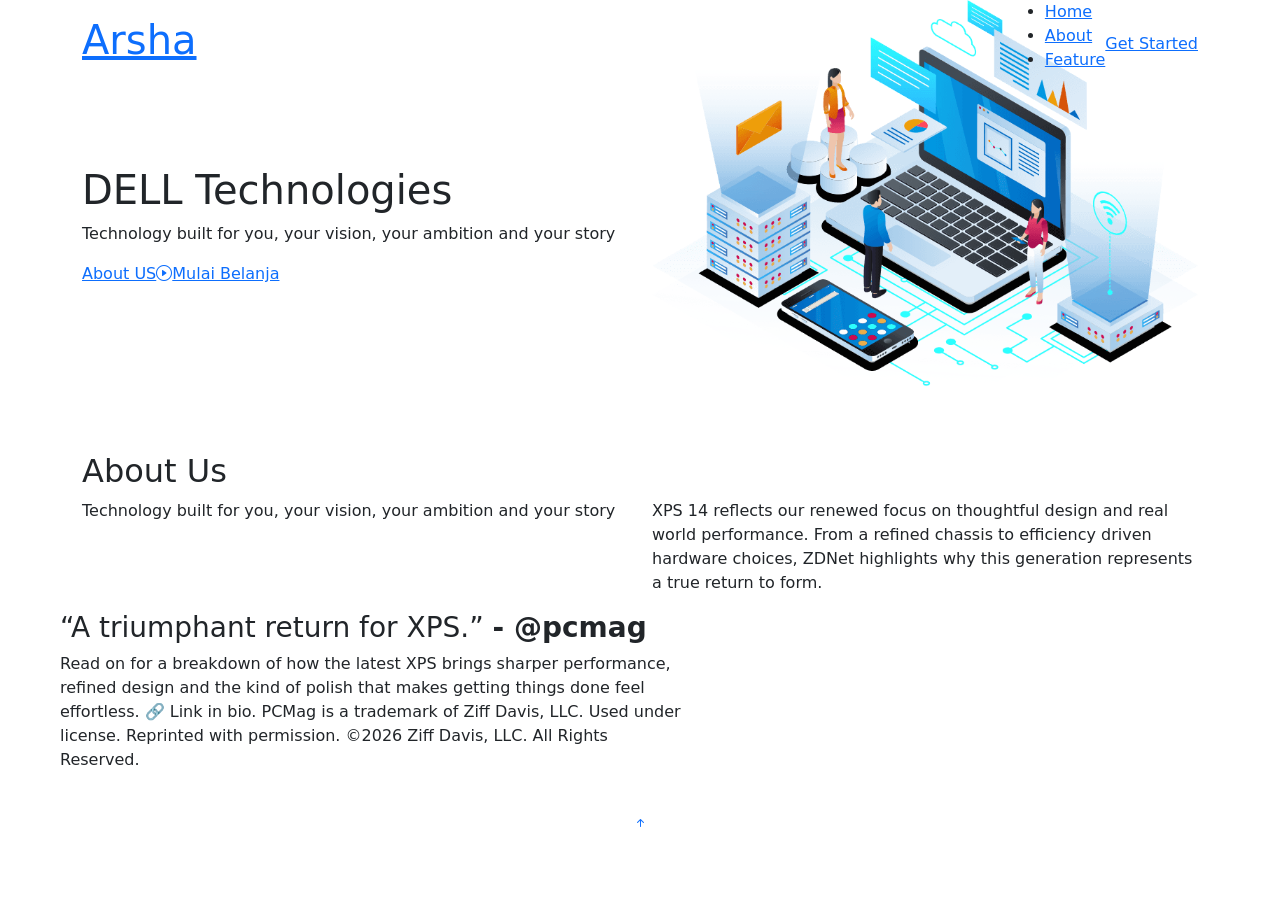
==== pertemuan5.html @ 192b12d1 "pertemuan 5" ====
<!DOCTYPE html>
<html lang="en">

<head>
    <meta charset="utf-8">
    <meta content="width=device-width, initial-scale=1.0" name="viewport">
    <title>Index - Arsha Bootstrap Template</title>
    <meta name="description" content="">
    <meta name="keywords" content="">

    <!-- Favicons -->
    <link href="assets/img/favicon.png" rel="icon">
    <link href="assets/img/apple-touch-icon.png" rel="apple-touch-icon">

    <!-- Fonts -->
    <link href="https://fonts.googleapis.com" rel="preconnect">
    <link href="https://fonts.gstatic.com" rel="preconnect" crossorigin>
    <link
        href="https://fonts.googleapis.com/css2?family=Open+Sans:ital,wght@0,300;0,400;0,500;0,600;0,700;0,800;1,300;1,400;1,500;1,600;1,700;1,800&family=Poppins:ital,wght@0,100;0,200;0,300;0,400;0,500;0,600;0,700;0,800;0,900;1,100;1,200;1,300;1,400;1,500;1,600;1,700;1,800;1,900&family=Jost:ital,wght@0,100;0,200;0,300;0,400;0,500;0,600;0,700;0,800;0,900;1,100;1,200;1,300;1,400;1,500;1,600;1,700;1,800;1,900&display=swap"
        rel="stylesheet">

    <!-- Vendor CSS Files -->
    <link href="assets/vendor/bootstrap/css/bootstrap.min.css" rel="stylesheet">
    <link href="assets/vendor/bootstrap-icons/bootstrap-icons.css" rel="stylesheet">
    <link href="assets/vendor/aos/aos.css" rel="stylesheet">
    <link href="assets/vendor/glightbox/css/glightbox.min.css" rel="stylesheet">
    <link href="assets/vendor/swiper/swiper-bundle.min.css" rel="stylesheet">

    <!-- Main CSS File -->
    <link href="assets/css/main.css" rel="stylesheet">

    <!-- =======================================================
  * Template Name: Arsha
  * Template URL: https://bootstrapmade.com/arsha-free-bootstrap-html-template-corporate/
  * Updated: Feb 22 2025 with Bootstrap v5.3.3
  * Author: BootstrapMade.com
  * License: https://bootstrapmade.com/license/
  ======================================================== -->
</head>

<body class="index-page">
    <header id="header" class="header d-flex align-items-center fixed-top">
        <div class="container-fluid container-xl position-relative d-flex align-items-center">

            <a href="index.html" class="logo d-flex align-items-center me-auto">
                <!-- Uncomment the line below if you also wish to use an image logo -->
                <!-- <img src="assets/img/logo.webp" alt=""> -->
                <h1 class="sitename">Arsha</h1>
            </a>

            <nav id="navmenu" class="navmenu">
                <ul>
                    <li><a href="#hero" class="active">Home</a></li>
                    <li><a href="#about">About</a></li>
                    <li><a href="#unggulan">Feature</a></li>
                </ul>
                <i class="mobile-nav-toggle d-xl-none bi bi-list"></i>
            </nav>

            <a class="btn-getstarted" href="#about">Get Started</a>

        </div>
    </header>

    <main class="main">
        <!-- Hero Section -->
        <section id="hero" class="hero section dark-background">

            <div class="container">
                <div class="row gy-4">
                    <div class="col-lg-6 order-2 order-lg-1 d-flex flex-column justify-content-center"
                        data-aos="zoom-out">
                        <h1>DELL Technologies</h1>
                        <p>Technology built for you, your vision, your ambition and your story</p>
                        <div class="d-flex">
                            <a href="#about" class="btn-get-started">About US</a>
                            <a href="visitstore.bio/dell?tab=ig"
                                class="glightbox btn-watch-video d-flex align-items-center"><i
                                    class="bi bi-play-circle"></i><span>Mulai Belanja</span></a>
                        </div>
                    </div>
                    <div class="col-lg-6 order-1 order-lg-2 hero-img" data-aos="zoom-out" data-aos-delay="200">
                        <img src="assets/img/hero-img.png" class="img-fluid animated" alt="">
                    </div>
                </div>
            </div>

        </section><!-- /Hero Section -->
        <!-- About Section -->
        <section id="about" class="about section">
            <!-- Section Title -->
            <div class="container section-title" data-aos="fade-up">
                <h2>About Us</h2>
            </div><!-- End Section Title -->
            <div class="container">
                <div class="row gy-4">
                    <div class="col-lg-6 content" data-aos="fade-up" data-aos-delay="100">
                        <p>
                            Technology built for you, your vision, your ambition and your story
                        </p>

                    </div>
                    <div class="col-lg-6" data-aos="fade-up" data-aos-delay="200">
                        <p>XPS 14 reflects our renewed focus on thoughtful design and real world performance. From a
                            refined chassis to efficiency driven hardware choices, ZDNet highlights why this generation
                            represents a true return to form. </p>
                    </div>

                </div>

            </div>
            <!-- Why Us Section -->
            <section id="why-us" class="section why-us light-background" data-builder="section">

                <div class="container-fluid">

                    <div class="row gy-4">

                        <div class="col-lg-7 d-flex flex-column justify-content-center order-2 order-lg-1">

                            <div class="content px-xl-5" data-aos="fade-up" data-aos-delay="100">
                                <h3><span>“A triumphant return for XPS.” </span><strong>- @pcmag</strong></h3>
                                <p>
                                    Read on for a breakdown of how the latest XPS brings sharper performance, refined
                                    design and the kind of polish that makes getting things done feel effortless. 🔗
                                    Link in bio.

                                    PCMag is a trademark of Ziff Davis, LLC. Used under license. Reprinted with
                                    permission. ©️2026 Ziff Davis, LLC. All Rights Reserved.
                                </p>
                            </div>


                        <div class="col-lg-5 order-1 order-lg-2 why-us-img">
                            <img src="assets/img/image.png" class="img-fluid" alt="" data-aos="zoom-in"
                                data-aos-delay="100">
                        </div>
                    </div>

                </div>

            </section><!-- /Why Us Section -->
    </main>

    <!-- Scroll Top -->
    <a href="#" id="scroll-top" class="scroll-top d-flex align-items-center justify-content-center"><i
            class="bi bi-arrow-up-short"></i></a>

    <!-- Preloader -->
    <div id="preloader"></div>

    <!-- Vendor JS Files -->
    <script src="assets/vendor/bootstrap/js/bootstrap.bundle.min.js"></script>
    <script src="assets/vendor/php-email-form/validate.js"></script>
    <script src="assets/vendor/aos/aos.js"></script>
    <script src="assets/vendor/glightbox/js/glightbox.min.js"></script>
    <script src="assets/vendor/swiper/swiper-bundle.min.js"></script>
    <script src="assets/vendor/waypoints/noframework.waypoints.js"></script>
    <script src="assets/vendor/imagesloaded/imagesloaded.pkgd.min.js"></script>
    <script src="assets/vendor/isotope-layout/isotope.pkgd.min.js"></script>

    <!-- Main JS File -->
    <script src="assets/js/main.js"></script>
</body>

</html>
---- assets/css/main.css ----
/**
* Template Name: Arsha
* Template URL: https://bootstrapmade.com/arsha-free-bootstrap-html-template-corporate/
* Updated: Feb 22 2025 with Bootstrap v5.3.3
* Author: BootstrapMade.com
* License: https://bootstrapmade.com/license/
*/

/*--------------------------------------------------------------
# Font & Color Variables
# Help: https://bootstrapmade.com/color-system/
--------------------------------------------------------------*/
/* Fonts */
:root {
  --default-font: "Open Sans",  system-ui, -apple-system, "Segoe UI", Roboto, "Helvetica Neue", Arial, "Noto Sans", "Liberation Sans", sans-serif, "Apple Color Emoji", "Segoe UI Emoji", "Segoe UI Symbol", "Noto Color Emoji";
  --heading-font: "Jost",  sans-serif;
  --nav-font: "Poppins",  sans-serif;
}

/* Global Colors - The following color variables are used throughout the website. Updating them here will change the color scheme of the entire website */
:root { 
  --background-color: #ffffff; /* Background color for the entire website, including individual sections */
  --default-color: #444444; /* Default color used for the majority of the text content across the entire website */
  --heading-color: #37517e; /* Color for headings, subheadings and title throughout the website */
  --accent-color: #47b2e4; /* Accent color that represents your brand on the website. It's used for buttons, links, and other elements that need to stand out */
  --surface-color: #ffffff; /* The surface color is used as a background of boxed elements within sections, such as cards, icon boxes, or other elements that require a visual separation from the global background. */
  --contrast-color: #ffffff; /* Contrast color for text, ensuring readability against backgrounds of accent, heading, or default colors. */
}

/* Nav Menu Colors - The following color variables are used specifically for the navigation menu. They are separate from the global colors to allow for more customization options */
:root {
  --nav-color: #ffffff;  /* The default color of the main navmenu links */
  --nav-hover-color: #47b2e4; /* Applied to main navmenu links when they are hovered over or active */
  --nav-mobile-background-color: #ffffff; /* Used as the background color for mobile navigation menu */
  --nav-dropdown-background-color: #ffffff; /* Used as the background color for dropdown items that appear when hovering over primary navigation items */
  --nav-dropdown-color: #444444; /* Used for navigation links of the dropdown items in the navigation menu. */
  --nav-dropdown-hover-color: #47b2e4; /* Similar to --nav-hover-color, this color is applied to dropdown navigation links when they are hovered over. */
}

/* Color Presets - These classes override global colors when applied to any section or element, providing reuse of the sam color scheme. */

.light-background {
  --background-color: #f5f6f8;
  --surface-color: #ffffff;
}

.dark-background {
  --background-color: #37517e;
  --default-color: #ffffff;
  --heading-color: #ffffff;
  --surface-color: #4668a2;
  --contrast-color: #ffffff;
}

/* Smooth scroll */
:root {
  scroll-behavior: smooth;
}

/*--------------------------------------------------------------
# General Styling & Shared Classes
--------------------------------------------------------------*/
body {
  color: var(--default-color);
  background-color: var(--background-color);
  font-family: var(--default-font);
}

a {
  color: var(--accent-color);
  text-decoration: none;
  transition: 0.3s;
}

a:hover {
  color: color-mix(in srgb, var(--accent-color), transparent 25%);
  text-decoration: none;
}

h1,
h2,
h3,
h4,
h5,
h6 {
  color: var(--heading-color);
  font-family: var(--heading-font);
}

/* PHP Email Form Messages
------------------------------*/
.php-email-form .error-message {
  display: none;
  background: #df1529;
  color: #ffffff;
  text-align: left;
  padding: 15px;
  margin-bottom: 24px;
  font-weight: 600;
}

.php-email-form .sent-message {
  display: none;
  color: #ffffff;
  background: #059652;
  text-align: center;
  padding: 15px;
  margin-bottom: 24px;
  font-weight: 600;
}

.php-email-form .loading {
  display: none;
  background: var(--surface-color);
  text-align: center;
  padding: 15px;
  margin-bottom: 24px;
}

.php-email-form .loading:before {
  content: "";
  display: inline-block;
  border-radius: 50%;
  width: 24px;
  height: 24px;
  margin: 0 10px -6px 0;
  border: 3px solid var(--accent-color);
  border-top-color: var(--surface-color);
  animation: php-email-form-loading 1s linear infinite;
}

@keyframes php-email-form-loading {
  0% {
    transform: rotate(0deg);
  }

  100% {
    transform: rotate(360deg);
  }
}

/*--------------------------------------------------------------
# Global Header
--------------------------------------------------------------*/
.header {
  --background-color: #3d4d6a;
  --heading-color: #ffffff;
  color: var(--default-color);
  background-color: var(--background-color);
  padding: 15px 0;
  transition: all 0.5s;
  z-index: 997;
}

.header .logo {
  line-height: 1;
}

.header .logo img {
  max-height: 36px;
  margin-right: 8px;
}

.header .logo h1 {
  font-size: 30px;
  margin: 0;
  font-weight: 500;
  color: var(--heading-color);
  letter-spacing: 2px;
  text-transform: uppercase;
}

.header .btn-getstarted,
.header .btn-getstarted:focus {
  color: var(--contrast-color);
  background: var(--accent-color);
  font-size: 14px;
  padding: 8px 25px;
  margin: 0 0 0 30px;
  border-radius: 50px;
  transition: 0.3s;
}

.header .btn-getstarted:hover,
.header .btn-getstarted:focus:hover {
  color: var(--contrast-color);
  background: color-mix(in srgb, var(--accent-color), transparent 15%);
}

@media (max-width: 1200px) {
  .header .logo {
    order: 1;
  }

  .header .btn-getstarted {
    order: 2;
    margin: 0 15px 0 0;
    padding: 6px 15px;
  }

  .header .navmenu {
    order: 3;
  }
}

/* Index Page Header
------------------------------*/
.index-page .header {
  --background-color: rgba(255, 255, 255, 0);
  --heading-color: #ffffff;
  --nav-color: #ffffff;
}

/* Index Page Header on Scroll
------------------------------*/
.index-page.scrolled .header {
  --background-color: rgba(40, 58, 90, 0.9);
}

/*--------------------------------------------------------------
# Navigation Menu
--------------------------------------------------------------*/
/* Desktop Navigation */
@media (min-width: 1200px) {
  .navmenu {
    padding: 0;
  }

  .navmenu ul {
    margin: 0;
    padding: 0;
    display: flex;
    list-style: none;
    align-items: center;
  }

  .navmenu li {
    position: relative;
  }

  .navmenu a,
  .navmenu a:focus {
    color: var(--nav-color);
    padding: 18px 15px;
    font-size: 15px;
    font-family: var(--nav-font);
    font-weight: 400;
    display: flex;
    align-items: center;
    justify-content: space-between;
    white-space: nowrap;
    transition: 0.3s;
  }

  .navmenu a i,
  .navmenu a:focus i {
    font-size: 12px;
    line-height: 0;
    margin-left: 5px;
    transition: 0.3s;
  }

  .navmenu li:last-child a {
    padding-right: 0;
  }

  .navmenu li:hover>a,
  .navmenu .active,
  .navmenu .active:focus {
    color: var(--nav-hover-color);
  }

  .navmenu .dropdown ul {
    margin: 0;
    padding: 10px 0;
    background: var(--nav-dropdown-background-color);
    display: block;
    position: absolute;
    visibility: hidden;
    left: 14px;
    top: 130%;
    opacity: 0;
    transition: 0.3s;
    border-radius: 4px;
    z-index: 99;
    box-shadow: 0px 0px 30px rgba(0, 0, 0, 0.1);
  }

  .navmenu .dropdown ul li {
    min-width: 200px;
  }

  .navmenu .dropdown ul a {
    padding: 10px 20px;
    font-size: 15px;
    text-transform: none;
    color: var(--nav-dropdown-color);
  }

  .navmenu .dropdown ul a i {
    font-size: 12px;
  }

  .navmenu .dropdown ul a:hover,
  .navmenu .dropdown ul .active:hover,
  .navmenu .dropdown ul li:hover>a {
    color: var(--nav-dropdown-hover-color);
  }

  .navmenu .dropdown:hover>ul {
    opacity: 1;
    top: 100%;
    visibility: visible;
  }

  .navmenu .dropdown .dropdown ul {
    top: 0;
    left: -90%;
    visibility: hidden;
  }

  .navmenu .dropdown .dropdown:hover>ul {
    opacity: 1;
    top: 0;
    left: -100%;
    visibility: visible;
  }

  .navmenu .megamenu {
    position: static;
  }

  .navmenu .megamenu ul {
    margin: 0;
    padding: 10px;
    background: var(--nav-dropdown-background-color);
    box-shadow: 0px 0px 20px rgba(0, 0, 0, 0.1);
    position: absolute;
    top: 130%;
    left: 0;
    right: 0;
    visibility: hidden;
    opacity: 0;
    display: flex;
    transition: 0.3s;
    border-radius: 4px;
    z-index: 99;
  }

  .navmenu .megamenu ul li {
    flex: 1;
  }

  .navmenu .megamenu ul li a,
  .navmenu .megamenu ul li:hover>a {
    padding: 10px 20px;
    font-size: 15px;
    color: var(--nav-dropdown-color);
  }

  .navmenu .megamenu ul li a:hover,
  .navmenu .megamenu ul li .active,
  .navmenu .megamenu ul li .active:hover {
    color: var(--nav-dropdown-hover-color);
  }

  .navmenu .megamenu:hover>ul {
    opacity: 1;
    top: 100%;
    visibility: visible;
  }

  .navmenu .dd-box-shadow {
    box-shadow: 0px 0px 30px rgba(0, 0, 0, 0.1);
  }
}

/* Mobile Navigation */
@media (max-width: 1199px) {
  .mobile-nav-toggle {
    color: var(--nav-color);
    font-size: 28px;
    line-height: 0;
    margin-right: 10px;
    cursor: pointer;
    transition: color 0.3s;
  }

  .navmenu {
    padding: 0;
    z-index: 9997;
  }

  .navmenu ul {
    display: none;
    list-style: none;
    position: absolute;
    inset: 60px 20px 20px 20px;
    padding: 10px 0;
    margin: 0;
    border-radius: 6px;
    background-color: var(--nav-mobile-background-color);
    overflow-y: auto;
    transition: 0.3s;
    z-index: 9998;
    box-shadow: 0px 0px 30px rgba(0, 0, 0, 0.1);
  }

  .navmenu a,
  .navmenu a:focus {
    color: var(--nav-dropdown-color);
    padding: 10px 20px;
    font-family: var(--nav-font);
    font-size: 17px;
    font-weight: 500;
    display: flex;
    align-items: center;
    justify-content: space-between;
    white-space: nowrap;
    transition: 0.3s;
  }

  .navmenu a i,
  .navmenu a:focus i {
    font-size: 12px;
    line-height: 0;
    margin-left: 5px;
    width: 30px;
    height: 30px;
    display: flex;
    align-items: center;
    justify-content: center;
    border-radius: 50%;
    transition: 0.3s;
    background-color: color-mix(in srgb, var(--accent-color), transparent 90%);
  }

  .navmenu a i:hover,
  .navmenu a:focus i:hover {
    background-color: var(--accent-color);
    color: var(--contrast-color);
  }

  .navmenu a:hover,
  .navmenu .active,
  .navmenu .active:focus {
    color: var(--nav-dropdown-hover-color);
  }

  .navmenu .active i,
  .navmenu .active:focus i {
    background-color: var(--accent-color);
    color: var(--contrast-color);
    transform: rotate(180deg);
  }

  .navmenu .dropdown ul {
    position: static;
    display: none;
    z-index: 99;
    padding: 10px 0;
    margin: 10px 20px;
    background-color: var(--nav-dropdown-background-color);
    border: 1px solid color-mix(in srgb, var(--default-color), transparent 90%);
    box-shadow: none;
    transition: all 0.5s ease-in-out;
  }

  .navmenu .dropdown ul ul {
    background-color: rgba(33, 37, 41, 0.1);
  }

  .navmenu .dropdown>.dropdown-active {
    display: block;
    background-color: rgba(33, 37, 41, 0.03);
  }

  .mobile-nav-active {
    overflow: hidden;
  }

  .mobile-nav-active .mobile-nav-toggle {
    color: #fff;
    position: absolute;
    font-size: 32px;
    top: 15px;
    right: 15px;
    margin-right: 0;
    z-index: 9999;
  }

  .mobile-nav-active .navmenu {
    position: fixed;
    overflow: hidden;
    inset: 0;
    background: rgba(33, 37, 41, 0.8);
    transition: 0.3s;
  }

  .mobile-nav-active .navmenu>ul {
    display: block;
  }
}

/*--------------------------------------------------------------
# Global Footer
--------------------------------------------------------------*/
.footer {
  color: var(--default-color);
  background-color: var(--background-color);
  font-size: 14px;
  padding-bottom: 50px;
  position: relative;
}

.footer .footer-newsletter {
  background-color: color-mix(in srgb, var(--heading-color), transparent 95%);
  padding: 50px 0;
}

.footer .footer-newsletter h4 {
  font-size: 24px;
}

.footer .footer-newsletter .newsletter-form {
  margin-top: 30px;
  margin-bottom: 15px;
  padding: 6px 8px;
  position: relative;
  background-color: color-mix(in srgb, var(--background-color), transparent 50%);
  border: 1px solid color-mix(in srgb, var(--default-color), transparent 90%);
  box-shadow: 0px 2px 25px rgba(0, 0, 0, 0.1);
  display: flex;
  transition: 0.3s;
  border-radius: 50px;
}

.footer .footer-newsletter .newsletter-form:focus-within {
  border-color: var(--accent-color);
}

.footer .footer-newsletter .newsletter-form input[type=email] {
  border: 0;
  padding: 4px;
  width: 100%;
  background-color: color-mix(in srgb, var(--background-color), transparent 50%);
  color: var(--default-color);
}

.footer .footer-newsletter .newsletter-form input[type=email]:focus-visible {
  outline: none;
}

.footer .footer-newsletter .newsletter-form input[type=submit] {
  border: 0;
  font-size: 16px;
  padding: 0 20px;
  margin: -7px -8px -7px 0;
  background: var(--accent-color);
  color: var(--contrast-color);
  transition: 0.3s;
  border-radius: 50px;
}

.footer .footer-newsletter .newsletter-form input[type=submit]:hover {
  background: color-mix(in srgb, var(--accent-color), transparent 20%);
}

.footer .footer-top {
  padding-top: 50px;
}

.footer .social-links a {
  display: flex;
  align-items: center;
  justify-content: center;
  width: 40px;
  height: 40px;
  border-radius: 50%;
  border: 1px solid color-mix(in srgb, var(--default-color), transparent 50%);
  font-size: 16px;
  color: color-mix(in srgb, var(--default-color), transparent 20%);
  margin-right: 10px;
  transition: 0.3s;
}

.footer .social-links a:hover {
  color: var(--accent-color);
  border-color: var(--accent-color);
}

.footer h4 {
  font-size: 16px;
  font-weight: bold;
  position: relative;
  padding-bottom: 12px;
}

.footer .footer-links {
  margin-bottom: 30px;
}

.footer .footer-links ul {
  list-style: none;
  padding: 0;
  margin: 0;
}

.footer .footer-links ul i {
  margin-right: 3px;
  font-size: 12px;
  line-height: 0;
  color: var(--accent-color);
}

.footer .footer-links ul li {
  padding: 10px 0;
  display: flex;
  align-items: center;
}

.footer .footer-links ul li:first-child {
  padding-top: 0;
}

.footer .footer-links ul a {
  display: inline-block;
  color: color-mix(in srgb, var(--default-color), transparent 20%);
  line-height: 1;
}

.footer .footer-links ul a:hover {
  color: var(--accent-color);
}

.footer .footer-about a {
  color: var(--heading-color);
  font-size: 28px;
  font-weight: 600;
  text-transform: uppercase;
  font-family: var(--heading-font);
}

.footer .footer-contact p {
  margin-bottom: 5px;
}

.footer .copyright {
  padding-top: 25px;
  padding-bottom: 25px;
  border-top: 1px solid color-mix(in srgb, var(--default-color), transparent 90%);
}

.footer .copyright p {
  margin-bottom: 0;
}

.footer .credits {
  margin-top: 6px;
  font-size: 13px;
}

/*--------------------------------------------------------------
# Preloader
--------------------------------------------------------------*/
#preloader {
  position: fixed;
  inset: 0;
  z-index: 999999;
  overflow: hidden;
  background: var(--background-color);
  transition: all 0.6s ease-out;
}

#preloader:before {
  content: "";
  position: fixed;
  top: calc(50% - 30px);
  left: calc(50% - 30px);
  border: 6px solid #ffffff;
  border-color: var(--accent-color) transparent var(--accent-color) transparent;
  border-radius: 50%;
  width: 60px;
  height: 60px;
  animation: animate-preloader 1.5s linear infinite;
}

@keyframes animate-preloader {
  0% {
    transform: rotate(0deg);
  }

  100% {
    transform: rotate(360deg);
  }
}

/*--------------------------------------------------------------
# Scroll Top Button
--------------------------------------------------------------*/
.scroll-top {
  position: fixed;
  visibility: hidden;
  opacity: 0;
  right: 15px;
  bottom: -15px;
  z-index: 99999;
  background-color: var(--accent-color);
  width: 44px;
  height: 44px;
  border-radius: 50px;
  transition: all 0.4s;
}

.scroll-top i {
  font-size: 24px;
  color: var(--contrast-color);
  line-height: 0;
}

.scroll-top:hover {
  background-color: color-mix(in srgb, var(--accent-color), transparent 20%);
  color: var(--contrast-color);
}

.scroll-top.active {
  visibility: visible;
  opacity: 1;
  bottom: 15px;
}

/*--------------------------------------------------------------
# Disable aos animation delay on mobile devices
--------------------------------------------------------------*/
@media screen and (max-width: 768px) {
  [data-aos-delay] {
    transition-delay: 0 !important;
  }
}

/*--------------------------------------------------------------
# Global Page Titles & Breadcrumbs
--------------------------------------------------------------*/
.page-title {
  --background-color: color-mix(in srgb, var(--default-color), transparent 96%);
  color: var(--default-color);
  background-color: var(--background-color);
  padding: 20px 0;
  position: relative;
}

.page-title h1 {
  font-size: 28px;
  font-weight: 700;
  margin: 0;
}

.page-title .breadcrumbs ol {
  display: flex;
  flex-wrap: wrap;
  list-style: none;
  padding: 0 0 10px 0;
  margin: 0;
  font-size: 14px;
}

.page-title .breadcrumbs ol li+li {
  padding-left: 10px;
}

.page-title .breadcrumbs ol li+li::before {
  content: "/";
  display: inline-block;
  padding-right: 10px;
  color: color-mix(in srgb, var(--default-color), transparent 70%);
}

/*--------------------------------------------------------------
# Global Sections
--------------------------------------------------------------*/
section,
.section {
  color: var(--default-color);
  background-color: var(--background-color);
  padding: 60px 0;
  scroll-margin-top: 88px;
  overflow: clip;
}

@media (max-width: 1199px) {

  section,
  .section {
    scroll-margin-top: 66px;
  }
}

/*--------------------------------------------------------------
# Global Section Titles
--------------------------------------------------------------*/
.section-title {
  text-align: center;
  padding-bottom: 60px;
  position: relative;
}

.section-title h2 {
  font-size: 32px;
  font-weight: 700;
  margin-bottom: 20px;
  padding-bottom: 20px;
  text-transform: uppercase;
  position: relative;
}

.section-title h2:before {
  content: "";
  position: absolute;
  display: block;
  width: 160px;
  height: 1px;
  background: color-mix(in srgb, var(--default-color), transparent 60%);
  left: 0;
  right: 0;
  bottom: 1px;
  margin: auto;
}

.section-title h2::after {
  content: "";
  position: absolute;
  display: block;
  width: 60px;
  height: 3px;
  background: var(--accent-color);
  left: 0;
  right: 0;
  bottom: 0;
  margin: auto;
}

.section-title p {
  margin-bottom: 0;
}

/*--------------------------------------------------------------
# Hero Section
--------------------------------------------------------------*/
.hero {
  width: 100%;
  min-height: 80vh;
  position: relative;
  padding: 120px 0 60px 0;
  display: flex;
  align-items: center;
}

.hero h1 {
  margin: 0;
  font-size: 48px;
  font-weight: 700;
  line-height: 56px;
}

.hero p {
  color: color-mix(in srgb, var(--default-color), transparent 30%);
  margin: 5px 0 30px 0;
  font-size: 22px;
  line-height: 1.3;
  font-weight: 600;
}

.hero .btn-get-started {
  color: var(--contrast-color);
  background: var(--accent-color);
  font-family: var(--heading-font);
  font-weight: 500;
  font-size: 15px;
  letter-spacing: 1px;
  display: inline-block;
  padding: 10px 28px 12px 28px;
  border-radius: 50px;
  transition: 0.5s;
}

.hero .btn-get-started:hover {
  color: var(--contrast-color);
  background: color-mix(in srgb, var(--accent-color), transparent 15%);
}

.hero .btn-watch-video {
  font-size: 16px;
  transition: 0.5s;
  margin-left: 25px;
  color: var(--default-color);
  font-weight: 600;
}

.hero .btn-watch-video i {
  color: var(--contrast-color);
  font-size: 32px;
  transition: 0.3s;
  line-height: 0;
  margin-right: 8px;
}

.hero .btn-watch-video:hover {
  color: var(--accent-color);
}

.hero .btn-watch-video:hover i {
  color: color-mix(in srgb, var(--accent-color), transparent 15%);
}

.hero .animated {
  animation: up-down 2s ease-in-out infinite alternate-reverse both;
}

@media (max-width: 640px) {
  .hero h1 {
    font-size: 28px;
    line-height: 36px;
  }

  .hero p {
    font-size: 18px;
    line-height: 24px;
    margin-bottom: 30px;
  }

  .hero .btn-get-started,
  .hero .btn-watch-video {
    font-size: 13px;
  }
}

@keyframes up-down {
  0% {
    transform: translateY(10px);
  }

  100% {
    transform: translateY(-10px);
  }
}

/*--------------------------------------------------------------
# Clients Section
--------------------------------------------------------------*/
.clients {
  padding: 12px 0;
}

.clients .swiper {
  padding: 10px 0;
}

.clients .swiper-wrapper {
  height: auto;
}

.clients .swiper-slide img {
  transition: 0.3s;
  padding: 0 10px;
}

.clients .swiper-slide img:hover {
  transform: scale(1.1);
}

/*--------------------------------------------------------------
# About Section
--------------------------------------------------------------*/
.about ul {
  list-style: none;
  padding: 0;
}

.about ul li {
  padding-bottom: 5px;
  display: flex;
  align-items: center;
}

.about ul i {
  font-size: 20px;
  padding-right: 4px;
  color: var(--accent-color);
}

.about .read-more {
  color: var(--accent-color);
  font-family: var(--heading-font);
  font-weight: 500;
  font-size: 16px;
  letter-spacing: 1px;
  padding: 8px 28px;
  border-radius: 5px;
  transition: 0.3s;
  display: inline-flex;
  align-items: center;
  justify-content: center;
  border: 2px solid var(--accent-color);
}

.about .read-more i {
  font-size: 18px;
  margin-left: 5px;
  line-height: 0;
  transition: 0.3s;
}

.about .read-more:hover {
  background: var(--accent-color);
  color: var(--contrast-color);
}

.about .read-more:hover i {
  transform: translate(5px, 0);
}

/*--------------------------------------------------------------
# Why Us Section
--------------------------------------------------------------*/
.why-us {
  padding: 30px 0;
}

.why-us .content h3 {
  font-weight: 400;
  font-size: 34px;
}

.why-us .content p {
  color: color-mix(in srgb, var(--default-color), transparent 30%);
}

.why-us .faq-container .faq-item {
  background-color: var(--surface-color);
  position: relative;
  padding: 20px;
  margin-bottom: 20px;
  box-shadow: 0px 5px 25px 0px rgba(0, 0, 0, 0.1);
  overflow: hidden;
}

.why-us .faq-container .faq-item:last-child {
  margin-bottom: 0;
}

.why-us .faq-container .faq-item h3 {
  font-weight: 500;
  font-size: 17px;
  line-height: 24px;
  margin: 0 30px 0 0;
  transition: 0.3s;
  cursor: pointer;
}

.why-us .faq-container .faq-item h3 span {
  color: var(--accent-color);
  padding-right: 5px;
  font-weight: 600;
}

.why-us .faq-container .faq-item h3:hover {
  color: var(--accent-color);
}

.why-us .faq-container .faq-item .faq-content {
  display: grid;
  grid-template-rows: 0fr;
  transition: 0.3s ease-in-out;
  visibility: hidden;
  opacity: 0;
}

.why-us .faq-container .faq-item .faq-content p {
  margin-bottom: 0;
  overflow: hidden;
}

.why-us .faq-container .faq-item .faq-icon {
  position: absolute;
  top: 22px;
  left: 20px;
  font-size: 22px;
  line-height: 0;
  transition: 0.3s;
  color: var(--accent-color);
}

.why-us .faq-container .faq-item .faq-toggle {
  position: absolute;
  top: 20px;
  right: 20px;
  font-size: 16px;
  line-height: 0;
  transition: 0.3s;
  cursor: pointer;
}

.why-us .faq-container .faq-item .faq-toggle:hover {
  color: var(--accent-color);
}

.why-us .faq-container .faq-active h3 {
  color: var(--accent-color);
}

.why-us .faq-container .faq-active .faq-content {
  grid-template-rows: 1fr;
  visibility: visible;
  opacity: 1;
  padding-top: 10px;
}

.why-us .faq-container .faq-active .faq-toggle {
  transform: rotate(90deg);
  color: var(--accent-color);
}

.why-us .why-us-img {
  display: flex;
  align-items: center;
  justify-content: center;
}

.why-us .why-us-img img {
  max-height: 70%;
}

/*--------------------------------------------------------------
# Skills Section
--------------------------------------------------------------*/
.skills .content h3 {
  font-size: 2rem;
  font-weight: 700;
}

.skills .content p {
  color: color-mix(in srgb, var(--default-color), transparent 30%);
}

.skills .content p:last-child {
  margin-bottom: 0;
}

.skills .content ul {
  list-style: none;
  padding: 0;
}

.skills .content ul li {
  padding-bottom: 10px;
}

.skills .progress {
  height: 60px;
  display: block;
  background: none;
  border-radius: 0;
}

.skills .progress .skill {
  color: var(--default-color);
  padding: 0;
  margin: 0 0 6px 0;
  text-transform: uppercase;
  display: block;
  font-weight: 600;
  font-family: var(--heading-font);
}

.skills .progress .skill .val {
  float: right;
  font-style: normal;
}

.skills .progress-bar-wrap {
  background: color-mix(in srgb, var(--heading-color), transparent 90%);
  height: 10px;
}

.skills .progress-bar {
  width: 1px;
  height: 10px;
  transition: 0.9s;
  background-color: var(--heading-color);
}

/*--------------------------------------------------------------
# Services Section
--------------------------------------------------------------*/
.services .service-item {
  background-color: var(--surface-color);
  box-shadow: 0px 5px 90px 0px rgba(0, 0, 0, 0.1);
  padding: 50px 30px;
  transition: all ease-in-out 0.4s;
  height: 100%;
}

.services .service-item .icon {
  margin-bottom: 10px;
}

.services .service-item .icon i {
  color: var(--accent-color);
  font-size: 36px;
  transition: 0.3s;
}

.services .service-item h4 {
  font-weight: 700;
  margin-bottom: 15px;
  font-size: 20px;
}

.services .service-item h4 a {
  color: var(--heading-color);
  transition: ease-in-out 0.3s;
}

.services .service-item p {
  line-height: 24px;
  font-size: 14px;
  margin-bottom: 0;
}

.services .service-item:hover {
  transform: translateY(-10px);
}

.services .service-item:hover h4 a {
  color: var(--accent-color);
}

/*--------------------------------------------------------------
# Work Process Section
--------------------------------------------------------------*/
.work-process .steps-item {
  background: var(--surface-color);
  border-radius: 20px;
  height: 100%;
  transition: all 0.3s ease-in-out;
  box-shadow: 0 5px 20px color-mix(in srgb, var(--default-color), transparent 92%);
}

.work-process .steps-item .steps-image {
  border-radius: 20px 20px 0 0;
  overflow: hidden;
}

.work-process .steps-item:hover {
  transform: translateY(-10px);
  box-shadow: 0 15px 30px color-mix(in srgb, var(--accent-color), transparent 85%);
}

.work-process .steps-item:hover .steps-number {
  background: var(--accent-color);
  color: var(--contrast-color);
}

.work-process .steps-item:hover .steps-image img {
  transform: scale(1.1);
}

.work-process .steps-image {
  position: relative;
  height: 280px;
}

.work-process .steps-image img {
  width: 100%;
  height: 100%;
  object-fit: cover;
  transition: transform 0.6s ease;
}

.work-process .steps-content {
  position: relative;
  padding: 40px 30px 30px;
}

.work-process .steps-content .steps-number {
  position: absolute;
  left: 30px;
  top: -30px;
  width: 60px;
  height: 60px;
  background: var(--accent-color);
  color: var(--contrast-color);
  border-radius: 50%;
  font-family: var(--heading-font);
  font-size: 24px;
  font-weight: 700;
  display: flex;
  align-items: center;
  justify-content: center;
  transition: all 0.3s ease-in-out;
}

.work-process .steps-content h3 {
  font-size: 24px;
  font-weight: 700;
  margin-bottom: 15px;
}

.work-process .steps-content p {
  font-size: 15px;
  color: color-mix(in srgb, var(--default-color), transparent 20%);
  margin-bottom: 25px;
}

.work-process .steps-features .feature-item {
  display: flex;
  align-items: center;
  margin-bottom: 12px;
}

.work-process .steps-features .feature-item:last-child {
  margin-bottom: 0;
}

.work-process .steps-features .feature-item i {
  color: var(--accent-color);
  font-size: 18px;
  margin-right: 10px;
}

.work-process .steps-features .feature-item span {
  font-size: 14px;
  color: color-mix(in srgb, var(--default-color), transparent 15%);
}

@media (max-width: 1199px) {
  .work-process .steps-image {
    height: 240px;
  }

  .work-process .steps-content {
    padding: 35px 25px 25px;
  }

  .work-process .steps-content h3 {
    font-size: 22px;
  }
}

@media (max-width: 991px) {
  .work-process .steps-item {
    margin-bottom: 30px;
  }

  .work-process .steps-image {
    height: 220px;
  }

  .work-process .steps-content {
    padding: 30px 20px 20px;
  }

  .work-process .steps-content .steps-number {
    width: 50px;
    height: 50px;
    font-size: 20px;
    left: 25px;
    top: -25px;
  }

  .work-process .steps-content h3 {
    font-size: 20px;
    margin-bottom: 12px;
  }

  .work-process .steps-content p {
    font-size: 14px;
    margin-bottom: 20px;
  }
}

/*--------------------------------------------------------------
# Call To Action Section
--------------------------------------------------------------*/
.call-to-action {
  padding: 120px 0;
  position: relative;
  clip-path: inset(0);
}

.call-to-action img {
  position: fixed;
  top: 0;
  left: 0;
  display: block;
  width: 100%;
  height: 100%;
  object-fit: cover;
  z-index: 1;
}

.call-to-action:before {
  content: "";
  background: color-mix(in srgb, var(--background-color), transparent 35%);
  position: absolute;
  inset: 0;
  z-index: 2;
}

.call-to-action .container {
  position: relative;
  z-index: 3;
}

.call-to-action h3 {
  color: var(--default-color);
  font-size: 28px;
  font-weight: 700;
}

.call-to-action p {
  color: var(--default-color);
}

.call-to-action .cta-btn {
  font-family: var(--heading-font);
  font-weight: 500;
  font-size: 16px;
  letter-spacing: 1px;
  display: inline-block;
  padding: 12px 40px;
  border-radius: 50px;
  transition: 0.5s;
  margin: 10px;
  border: 2px solid var(--contrast-color);
  color: var(--contrast-color);
}

.call-to-action .cta-btn:hover {
  background: var(--accent-color);
  border: 2px solid var(--accent-color);
}

/*--------------------------------------------------------------
# Portfolio Section
--------------------------------------------------------------*/
.portfolio .portfolio-filters {
  padding: 0;
  margin: 0 auto 20px auto;
  list-style: none;
  text-align: center;
}

.portfolio .portfolio-filters li {
  cursor: pointer;
  display: inline-block;
  padding: 8px 20px 10px 20px;
  margin: 0;
  font-size: 15px;
  font-weight: 500;
  line-height: 1;
  margin-bottom: 5px;
  border-radius: 50px;
  transition: all 0.3s ease-in-out;
  font-family: var(--heading-font);
}

.portfolio .portfolio-filters li:hover,
.portfolio .portfolio-filters li.filter-active {
  color: var(--contrast-color);
  background-color: var(--accent-color);
}

.portfolio .portfolio-filters li:first-child {
  margin-left: 0;
}

.portfolio .portfolio-filters li:last-child {
  margin-right: 0;
}

@media (max-width: 575px) {
  .portfolio .portfolio-filters li {
    font-size: 14px;
    margin: 0 0 10px 0;
  }
}

.portfolio .portfolio-item {
  position: relative;
  overflow: hidden;
}

.portfolio .portfolio-item .portfolio-info {
  opacity: 0;
  position: absolute;
  left: 12px;
  right: 12px;
  bottom: -100%;
  z-index: 3;
  transition: all ease-in-out 0.5s;
  background: color-mix(in srgb, var(--background-color), transparent 10%);
  padding: 15px;
}

.portfolio .portfolio-item .portfolio-info h4 {
  font-size: 18px;
  font-weight: 600;
  padding-right: 50px;
}

.portfolio .portfolio-item .portfolio-info p {
  color: color-mix(in srgb, var(--default-color), transparent 30%);
  font-size: 14px;
  margin-bottom: 0;
  padding-right: 50px;
}

.portfolio .portfolio-item .portfolio-info .preview-link,
.portfolio .portfolio-item .portfolio-info .details-link {
  position: absolute;
  right: 50px;
  font-size: 24px;
  top: calc(50% - 14px);
  color: color-mix(in srgb, var(--default-color), transparent 30%);
  transition: 0.3s;
  line-height: 0;
}

.portfolio .portfolio-item .portfolio-info .preview-link:hover,
.portfolio .portfolio-item .portfolio-info .details-link:hover {
  color: var(--accent-color);
}

.portfolio .portfolio-item .portfolio-info .details-link {
  right: 14px;
  font-size: 28px;
}

.portfolio .portfolio-item:hover .portfolio-info {
  opacity: 1;
  bottom: 0;
}

/*--------------------------------------------------------------
# Team Section
--------------------------------------------------------------*/
.team .team-member {
  background-color: var(--surface-color);
  box-shadow: 0px 2px 15px rgba(0, 0, 0, 0.1);
  position: relative;
  border-radius: 5px;
  transition: 0.5s;
  padding: 30px;
  height: 100%;
}

@media (max-width: 468px) {
  .team .team-member {
    flex-direction: column;
    justify-content: center !important;
    align-items: center !important;
  }
}

.team .team-member .pic {
  overflow: hidden;
  width: 150px;
  border-radius: 50%;
  flex-shrink: 0;
}

.team .team-member .pic img {
  transition: ease-in-out 0.3s;
}

.team .team-member:hover {
  transform: translateY(-10px);
}

.team .team-member .member-info {
  padding-left: 30px;
}

@media (max-width: 468px) {
  .team .team-member .member-info {
    padding: 30px 0 0 0;
    text-align: center;
  }
}

.team .team-member h4 {
  font-weight: 700;
  margin-bottom: 5px;
  font-size: 20px;
}

.team .team-member span {
  display: block;
  font-size: 15px;
  padding-bottom: 10px;
  position: relative;
  font-weight: 500;
}

.team .team-member span::after {
  content: "";
  position: absolute;
  display: block;
  width: 50px;
  height: 1px;
  background: color-mix(in srgb, var(--default-color), transparent 85%);
  bottom: 0;
  left: 0;
}

@media (max-width: 468px) {
  .team .team-member span::after {
    left: calc(50% - 25px);
  }
}

.team .team-member p {
  margin: 10px 0 0 0;
  font-size: 14px;
}

.team .team-member .social {
  margin-top: 12px;
  display: flex;
  align-items: center;
  justify-content: start;
  width: 100%;
}

@media (max-width: 468px) {
  .team .team-member .social {
    justify-content: center;
  }
}

.team .team-member .social a {
  background: color-mix(in srgb, var(--default-color), transparent 94%);
  transition: ease-in-out 0.3s;
  display: flex;
  align-items: center;
  justify-content: center;
  border-radius: 50px;
  width: 36px;
  height: 36px;
}

.team .team-member .social a i {
  color: color-mix(in srgb, var(--default-color), transparent 20%);
  font-size: 16px;
  margin: 0 2px;
}

.team .team-member .social a:hover {
  background: var(--accent-color);
}

.team .team-member .social a:hover i {
  color: var(--contrast-color);
}

.team .team-member .social a+a {
  margin-left: 8px;
}

/*--------------------------------------------------------------
# Pricing Section
--------------------------------------------------------------*/
.pricing .pricing-item {
  background-color: var(--surface-color);
  box-shadow: 0 3px 20px -2px rgba(0, 0, 0, 0.1);
  border-top: 4px solid var(--background-color);
  padding: 60px 40px;
  height: 100%;
  border-radius: 5px;
}

.pricing h3 {
  font-weight: 600;
  margin-bottom: 15px;
  font-size: 20px;
}

.pricing h4 {
  color: var(--accent-color);
  font-size: 48px;
  font-weight: 400;
  font-family: var(--heading-font);
  margin-bottom: 0;
}

.pricing h4 sup {
  font-size: 28px;
}

.pricing h4 span {
  color: color-mix(in srgb, var(--default-color), transparent 50%);
  font-size: 18px;
}

.pricing ul {
  padding: 20px 0;
  list-style: none;
  color: color-mix(in srgb, var(--default-color), transparent 30%);
  text-align: left;
  line-height: 20px;
}

.pricing ul li {
  padding: 10px 0;
  display: flex;
  align-items: center;
}

.pricing ul i {
  color: #059652;
  font-size: 24px;
  padding-right: 3px;
}

.pricing ul .na {
  color: color-mix(in srgb, var(--default-color), transparent 60%);
}

.pricing ul .na i {
  color: color-mix(in srgb, var(--default-color), transparent 60%);
}

.pricing ul .na span {
  text-decoration: line-through;
}

.pricing .buy-btn {
  color: var(--accent-color);
  display: inline-block;
  padding: 8px 35px 10px 35px;
  border-radius: 50px;
  transition: none;
  font-size: 16px;
  font-weight: 500;
  font-family: var(--heading-font);
  transition: 0.3s;
  border: 1px solid var(--accent-color);
}

.pricing .buy-btn:hover {
  background: var(--accent-color);
  color: var(--contrast-color);
}

.pricing .featured {
  border-top-color: var(--accent-color);
}

.pricing .featured .buy-btn {
  background: var(--accent-color);
  color: var(--contrast-color);
}

@media (max-width: 992px) {
  .pricing .box {
    max-width: 60%;
    margin: 0 auto 30px auto;
  }
}

@media (max-width: 767px) {
  .pricing .box {
    max-width: 80%;
    margin: 0 auto 30px auto;
  }
}

@media (max-width: 420px) {
  .pricing .box {
    max-width: 100%;
    margin: 0 auto 30px auto;
  }
}

/*--------------------------------------------------------------
# Testimonials Section
--------------------------------------------------------------*/
.testimonials .section-header {
  margin-bottom: 40px;
}

.testimonials .testimonials-carousel,
.testimonials .testimonials-slider {
  overflow: hidden;
}

.testimonials .testimonial-item {
  text-align: center;
}

.testimonials .testimonial-item .testimonial-img {
  width: 120px;
  border-radius: 50%;
  border: 4px solid var(--background-color);
  margin: 0 auto;
}

.testimonials .testimonial-item h3 {
  font-size: 20px;
  font-weight: bold;
  margin: 10px 0 5px 0;
}

.testimonials .testimonial-item h4 {
  font-size: 14px;
  color: color-mix(in srgb, var(--default-color), transparent 40%);
  margin: 0 0 15px 0;
}

.testimonials .testimonial-item .stars {
  margin-bottom: 15px;
}

.testimonials .testimonial-item .stars i {
  color: #ffc107;
  margin: 0 1px;
}

.testimonials .testimonial-item .quote-icon-left,
.testimonials .testimonial-item .quote-icon-right {
  color: color-mix(in srgb, var(--accent-color), transparent 50%);
  font-size: 26px;
  line-height: 0;
}

.testimonials .testimonial-item .quote-icon-left {
  display: inline-block;
  left: -5px;
  position: relative;
}

.testimonials .testimonial-item .quote-icon-right {
  display: inline-block;
  right: -5px;
  position: relative;
  top: 10px;
  transform: scale(-1, -1);
}

.testimonials .testimonial-item p {
  font-style: italic;
  margin: 0 auto 15px auto;
}

.testimonials .swiper-wrapper {
  height: auto;
}

.testimonials .swiper-pagination {
  margin-top: 20px;
  position: relative;
}

.testimonials .swiper-pagination .swiper-pagination-bullet {
  width: 12px;
  height: 12px;
  opacity: 1;
  background-color: color-mix(in srgb, var(--default-color), transparent 85%);
}

.testimonials .swiper-pagination .swiper-pagination-bullet-active {
  background-color: var(--accent-color);
}

@media (min-width: 992px) {
  .testimonials .testimonial-item p {
    width: 80%;
  }
}

/*--------------------------------------------------------------
# Faq 2 Section
--------------------------------------------------------------*/
.faq-2 .faq-container {
  margin-top: 15px;
}

.faq-2 .faq-container .faq-item {
  background-color: var(--surface-color);
  position: relative;
  padding: 20px;
  margin-bottom: 20px;
  overflow: hidden;
}

.faq-2 .faq-container .faq-item:last-child {
  margin-bottom: 0;
}

.faq-2 .faq-container .faq-item h3 {
  font-weight: 600;
  font-size: 18px;
  line-height: 24px;
  margin: 0 30px 0 32px;
  transition: 0.3s;
  cursor: pointer;
}

.faq-2 .faq-container .faq-item h3 span {
  color: var(--accent-color);
  padding-right: 5px;
}

.faq-2 .faq-container .faq-item h3:hover {
  color: var(--accent-color);
}

.faq-2 .faq-container .faq-item .faq-content {
  display: grid;
  grid-template-rows: 0fr;
  transition: 0.3s ease-in-out;
  visibility: hidden;
  opacity: 0;
}

.faq-2 .faq-container .faq-item .faq-content p {
  margin-bottom: 0;
  overflow: hidden;
}

.faq-2 .faq-container .faq-item .faq-icon {
  position: absolute;
  top: 22px;
  left: 20px;
  font-size: 20px;
  line-height: 0;
  transition: 0.3s;
  color: var(--accent-color);
}

.faq-2 .faq-container .faq-item .faq-toggle {
  position: absolute;
  top: 20px;
  right: 20px;
  font-size: 16px;
  line-height: 0;
  transition: 0.3s;
  cursor: pointer;
}

.faq-2 .faq-container .faq-item .faq-toggle:hover {
  color: var(--accent-color);
}

.faq-2 .faq-container .faq-active h3 {
  color: var(--accent-color);
}

.faq-2 .faq-container .faq-active .faq-content {
  grid-template-rows: 1fr;
  visibility: visible;
  opacity: 1;
  padding-top: 10px;
}

.faq-2 .faq-container .faq-active .faq-toggle {
  transform: rotate(90deg);
  color: var(--accent-color);
}

/*--------------------------------------------------------------
# Subscribe Section
--------------------------------------------------------------*/
.subscribe .container {
  padding: 80px 80px 0 80px;
  background: color-mix(in srgb, var(--default-color), transparent 96%);
  border-radius: 15px;
}

@media (max-width: 992px) {
  .subscribe .container {
    padding: 60px 60px 0 60px;
  }
}

@media (max-width: 575px) {
  .subscribe .container {
    padding: 25px 15px 0 15px;
    border-radius: 0;
  }
}

.subscribe .cta-content h2 {
  font-size: 2.5rem;
  font-weight: 700;
  margin-bottom: 1rem;
}

.subscribe .cta-content p {
  font-size: 1.1rem;
  margin-bottom: 2rem;
}

.subscribe .cta-form .form-control {
  height: 50px;
  border-radius: 25px 0 0 25px;
  border: 1px solid var(--accent-color);
  padding-left: 20px;
}

.subscribe .cta-form .form-control:focus {
  box-shadow: none;
  border-color: var(--accent-color);
}

.subscribe .cta-form .btn {
  height: 50px;
  border-radius: 0 25px 25px 0;
  background-color: var(--accent-color);
  border-color: var(--accent-color);
  color: var(--contrast-color);
  padding: 0 30px;
  font-weight: 600;
  transition: all 0.3s ease;
}

.subscribe .cta-form .btn:hover {
  background-color: color-mix(in srgb, var(--accent-color), black 10%);
  border-color: color-mix(in srgb, var(--accent-color), black 10%);
}

@media (max-width: 575px) {
  .subscribe .cta-form .btn {
    padding: 0 15px;
  }
}

@media (max-width: 991px) {
  .subscribe .cta-content {
    text-align: center;
    margin-bottom: 2rem;
  }

  .subscribe .cta-image {
    text-align: center;
  }
}

/*--------------------------------------------------------------
# Recent Blog Postst Section
--------------------------------------------------------------*/
.recent-blog-postst .post-item {
  background: var(--surface-color);
  box-shadow: 0px 2px 20px rgba(0, 0, 0, 0.1);
  transition: 0.3s;
}

.recent-blog-postst .post-item .post-img img {
  transition: 0.5s;
}

.recent-blog-postst .post-item .post-date {
  position: absolute;
  right: 0;
  bottom: 0;
  background-color: var(--accent-color);
  color: var(--contrast-color);
  text-transform: uppercase;
  font-size: 13px;
  padding: 6px 12px;
  font-weight: 500;
}

.recent-blog-postst .post-item .post-content {
  padding: 30px;
}

.recent-blog-postst .post-item .post-title {
  color: var(--heading-color);
  font-size: 20px;
  font-weight: 700;
  transition: 0.3s;
  margin-bottom: 15px;
}

.recent-blog-postst .post-item .meta i {
  font-size: 16px;
  color: var(--accent-color);
}

.recent-blog-postst .post-item .meta span {
  font-size: 15px;
  color: color-mix(in srgb, var(--default-color), transparent 50%);
}

.recent-blog-postst .post-item hr {
  color: color-mix(in srgb, var(--default-color), transparent 80%);
  margin: 20px 0;
}

.recent-blog-postst .post-item .readmore {
  display: flex;
  align-items: center;
  font-weight: 600;
  line-height: 1;
  transition: 0.3s;
  color: color-mix(in srgb, var(--default-color), transparent 40%);
}

.recent-blog-postst .post-item .readmore i {
  line-height: 0;
  margin-left: 6px;
  font-size: 16px;
}

.recent-blog-postst .post-item:hover .post-title,
.recent-blog-postst .post-item:hover .readmore {
  color: var(--accent-color);
}

.recent-blog-postst .post-item:hover .post-img img {
  transform: scale(1.1);
}

/*--------------------------------------------------------------
# Contact Section
--------------------------------------------------------------*/
.contact .info-wrap {
  background-color: var(--surface-color);
  box-shadow: 0px 0px 20px rgba(0, 0, 0, 0.1);
  border-top: 3px solid var(--accent-color);
  border-bottom: 3px solid var(--accent-color);
  padding: 30px;
  height: 100%;
}

@media (max-width: 575px) {
  .contact .info-wrap {
    padding: 20px;
  }
}

.contact .info-item {
  margin-bottom: 40px;
}

.contact .info-item i {
  font-size: 20px;
  color: var(--accent-color);
  background: color-mix(in srgb, var(--accent-color), transparent 92%);
  width: 44px;
  height: 44px;
  display: flex;
  justify-content: center;
  align-items: center;
  border-radius: 50px;
  transition: all 0.3s ease-in-out;
  margin-right: 15px;
}

.contact .info-item h3 {
  padding: 0;
  font-size: 18px;
  font-weight: 700;
  margin-bottom: 5px;
}

.contact .info-item p {
  padding: 0;
  margin-bottom: 0;
  font-size: 14px;
}

.contact .info-item:hover i {
  background: var(--accent-color);
  color: var(--contrast-color);
}

.contact .php-email-form {
  background-color: var(--surface-color);
  height: 100%;
  padding: 30px;
  border-top: 3px solid var(--accent-color);
  border-bottom: 3px solid var(--accent-color);
  box-shadow: 0px 0px 20px rgba(0, 0, 0, 0.1);
}

@media (max-width: 575px) {
  .contact .php-email-form {
    padding: 20px;
  }
}

.contact .php-email-form input[type=text],
.contact .php-email-form input[type=email],
.contact .php-email-form textarea {
  font-size: 14px;
  padding: 10px 15px;
  box-shadow: none;
  border-radius: 0;
  color: var(--default-color);
  background-color: color-mix(in srgb, var(--background-color), transparent 50%);
  border-color: color-mix(in srgb, var(--default-color), transparent 80%);
}

.contact .php-email-form input[type=text]:focus,
.contact .php-email-form input[type=email]:focus,
.contact .php-email-form textarea:focus {
  border-color: var(--accent-color);
}

.contact .php-email-form input[type=text]::placeholder,
.contact .php-email-form input[type=email]::placeholder,
.contact .php-email-form textarea::placeholder {
  color: color-mix(in srgb, var(--default-color), transparent 70%);
}

.contact .php-email-form button[type=submit] {
  color: var(--contrast-color);
  background: var(--accent-color);
  border: 0;
  padding: 10px 30px;
  transition: 0.4s;
  border-radius: 50px;
}

.contact .php-email-form button[type=submit]:hover {
  background: color-mix(in srgb, var(--accent-color), transparent 25%);
}

/*--------------------------------------------------------------
# Portfolio Details Section
--------------------------------------------------------------*/
.portfolio-details .portfolio-details-slider img {
  width: 100%;
}

.portfolio-details .portfolio-details-slider .swiper-pagination {
  margin-top: 20px;
  position: relative;
}

.portfolio-details .portfolio-details-slider .swiper-pagination .swiper-pagination-bullet {
  width: 12px;
  height: 12px;
  background-color: color-mix(in srgb, var(--default-color), transparent 85%);
  opacity: 1;
}

.portfolio-details .portfolio-details-slider .swiper-pagination .swiper-pagination-bullet-active {
  background-color: var(--accent-color);
}

.portfolio-details .portfolio-info {
  background-color: var(--surface-color);
  padding: 30px;
  box-shadow: 0px 0 30px rgba(0, 0, 0, 0.1);
}

.portfolio-details .portfolio-info h3 {
  font-size: 22px;
  font-weight: 700;
  margin-bottom: 20px;
  padding-bottom: 20px;
  border-bottom: 1px solid color-mix(in srgb, var(--default-color), transparent 85%);
}

.portfolio-details .portfolio-info ul {
  list-style: none;
  padding: 0;
  font-size: 15px;
}

.portfolio-details .portfolio-info ul li+li {
  margin-top: 10px;
}

.portfolio-details .portfolio-description {
  padding-top: 30px;
}

.portfolio-details .portfolio-description h2 {
  font-size: 26px;
  font-weight: 700;
  margin-bottom: 20px;
}

.portfolio-details .portfolio-description p {
  padding: 0;
  color: color-mix(in srgb, var(--default-color), transparent 30%);
}

/*--------------------------------------------------------------
# Service Details Section
--------------------------------------------------------------*/
.service-details .services-list {
  background-color: var(--surface-color);
  padding: 10px 30px;
  border: 1px solid color-mix(in srgb, var(--default-color), transparent 90%);
  margin-bottom: 20px;
}

.service-details .services-list a {
  display: block;
  line-height: 1;
  padding: 8px 0 8px 15px;
  border-left: 3px solid color-mix(in srgb, var(--default-color), transparent 70%);
  margin: 20px 0;
  color: color-mix(in srgb, var(--default-color), transparent 20%);
  transition: 0.3s;
}

.service-details .services-list a.active {
  color: var(--heading-color);
  font-weight: 700;
  border-color: var(--accent-color);
}

.service-details .services-list a:hover {
  border-color: var(--accent-color);
}

.service-details .services-img {
  margin-bottom: 20px;
}

.service-details h3 {
  font-size: 26px;
  font-weight: 700;
}

.service-details h4 {
  font-size: 20px;
  font-weight: 700;
}

.service-details p {
  font-size: 15px;
}

.service-details ul {
  list-style: none;
  padding: 0;
  font-size: 15px;
}

.service-details ul li {
  padding: 5px 0;
  display: flex;
  align-items: center;
}

.service-details ul i {
  font-size: 20px;
  margin-right: 8px;
  color: var(--accent-color);
}

/*--------------------------------------------------------------
# Blog Posts Section
--------------------------------------------------------------*/
.blog-posts article {
  background-color: var(--surface-color);
  box-shadow: 0 4px 16px rgba(0, 0, 0, 0.1);
  padding: 30px;
  height: 100%;
}

.blog-posts .post-img {
  max-height: 440px;
  margin: -30px -30px 0 -30px;
  overflow: hidden;
}

.blog-posts .title {
  font-size: 24px;
  font-weight: 700;
  padding: 0;
  margin: 30px 0;
}

.blog-posts .title a {
  color: var(--heading-color);
  transition: 0.3s;
}

.blog-posts .title a:hover {
  color: var(--accent-color);
}

.blog-posts .meta-top {
  margin-top: 20px;
  color: color-mix(in srgb, var(--default-color), transparent 40%);
}

.blog-posts .meta-top ul {
  display: flex;
  flex-wrap: wrap;
  list-style: none;
  align-items: center;
  padding: 0;
  margin: 0;
}

.blog-posts .meta-top ul li+li {
  padding-left: 20px;
}

.blog-posts .meta-top i {
  font-size: 16px;
  margin-right: 8px;
  line-height: 0;
  color: color-mix(in srgb, var(--default-color), transparent 20%);
}

.blog-posts .meta-top a {
  color: color-mix(in srgb, var(--default-color), transparent 40%);
  font-size: 14px;
  display: inline-block;
  line-height: 1;
}

.blog-posts .content {
  margin-top: 20px;
}

.blog-posts .content .read-more {
  text-align: right;
}

.blog-posts .content .read-more a {
  background: var(--accent-color);
  color: var(--contrast-color);
  display: inline-block;
  padding: 8px 30px;
  transition: 0.3s;
  font-size: 14px;
  border-radius: 4px;
}

.blog-posts .content .read-more a:hover {
  background: color-mix(in srgb, var(--accent-color), transparent 20%);
}

/*--------------------------------------------------------------
# Pagination 2 Section
--------------------------------------------------------------*/
.pagination-2 {
  padding-top: 0;
  color: color-mix(in srgb, var(--default-color), transparent 40%);
}

.pagination-2 ul {
  display: flex;
  padding: 0;
  margin: 0;
  list-style: none;
}

.pagination-2 li {
  margin: 0 5px;
  transition: 0.3s;
}

.pagination-2 li a {
  color: color-mix(in srgb, var(--default-color), transparent 40%);
  padding: 7px 16px;
  display: flex;
  align-items: center;
  justify-content: center;
}

.pagination-2 li a.active,
.pagination-2 li a:hover {
  background: var(--accent-color);
  color: var(--contrast-color);
}

.pagination-2 li a.active a,
.pagination-2 li a:hover a {
  color: var(--contrast-color);
}

/*--------------------------------------------------------------
# Blog Details Section
--------------------------------------------------------------*/
.blog-details {
  max-width: 1000px;
  margin: 0 auto;
}

.blog-details .hero-img {
  position: relative;
  width: 100%;
  height: 500px;
  margin: 0 auto 3rem;
  border-radius: 16px;
  overflow: hidden;
}

.blog-details .hero-img img {
  width: 100%;
  height: 100%;
  object-fit: cover;
}

.blog-details .hero-img .meta-overlay {
  position: absolute;
  bottom: 0;
  left: 0;
  right: 0;
  padding: 2rem;
  background: linear-gradient(to top, rgba(0, 0, 0, 0.7), transparent);
}

.blog-details .hero-img .meta-overlay .meta-categories .category {
  color: var(--contrast-color);
  background-color: var(--accent-color);
  padding: 0.4rem 1rem;
  border-radius: 30px;
  font-size: 0.9rem;
  text-decoration: none;
  transition: all 0.3s ease;
}

.blog-details .hero-img .meta-overlay .meta-categories .category:hover {
  background-color: color-mix(in srgb, var(--accent-color), transparent 15%);
}

.blog-details .hero-img .meta-overlay .meta-categories .divider {
  color: var(--contrast-color);
  margin: 0 0.75rem;
}

.blog-details .hero-img .meta-overlay .meta-categories .reading-time {
  color: var(--contrast-color);
  font-size: 0.9rem;
}

.blog-details .hero-img .meta-overlay .meta-categories .reading-time i {
  margin-right: 0.3rem;
}

@media (max-width: 768px) {
  .blog-details .hero-img {
    height: 350px;
    margin-top: -30px;
    margin-bottom: 2rem;
  }
}

.blog-details .article-content {
  padding: 0 1rem;
}

.blog-details .article-content .content-header {
  margin-bottom: 3rem;
}

.blog-details .article-content .content-header .title {
  font-size: 2.8rem;
  line-height: 1.2;
  margin-bottom: 2rem;
  font-weight: 700;
  color: var(--heading-color);
}

@media (max-width: 768px) {
  .blog-details .article-content .content-header .title {
    font-size: 2rem;
  }
}

.blog-details .article-content .content-header .author-info {
  display: flex;
  justify-content: space-between;
  align-items: center;
  flex-wrap: wrap;
  gap: 1rem;
  padding-bottom: 2rem;
  border-bottom: 1px solid color-mix(in srgb, var(--default-color), transparent 90%);
}

.blog-details .article-content .content-header .author-info .author-details {
  display: flex;
  align-items: center;
  gap: 1rem;
}

.blog-details .article-content .content-header .author-info .author-details .author-img {
  width: 50px;
  height: 50px;
  border-radius: 50%;
  object-fit: cover;
}

.blog-details .article-content .content-header .author-info .author-details .info h4 {
  margin: 0;
  font-size: 1.1rem;
  color: var(--heading-color);
}

.blog-details .article-content .content-header .author-info .author-details .info .role {
  font-size: 0.9rem;
  color: color-mix(in srgb, var(--default-color), transparent 30%);
}

.blog-details .article-content .content-header .author-info .post-meta {
  color: color-mix(in srgb, var(--default-color), transparent 30%);
  font-size: 0.95rem;
}

.blog-details .article-content .content-header .author-info .post-meta i {
  margin-right: 0.3rem;
}

.blog-details .article-content .content-header .author-info .post-meta .divider {
  margin: 0 0.75rem;
}

.blog-details .article-content .content {
  font-size: 1.15rem;
  line-height: 1.8;
  color: color-mix(in srgb, var(--default-color), transparent 10%);
}

.blog-details .article-content .content .lead {
  font-size: 1.3rem;
  color: var(--heading-color);
  margin-bottom: 2rem;
  font-weight: 500;
}

.blog-details .article-content .content h2 {
  font-size: 2rem;
  color: var(--heading-color);
  margin: 3rem 0 1.5rem;
}

.blog-details .article-content .content p {
  margin-bottom: 1.5rem;
}

.blog-details .article-content .content ul {
  margin-bottom: 2rem;
  padding-left: 1.2rem;
}

.blog-details .article-content .content ul li {
  margin-bottom: 0.75rem;
  position: relative;
}

.blog-details .article-content .content .content-image {
  margin: 2.5rem 0;
  border-radius: 12px;
  overflow: hidden;
  box-shadow: 0 5px 15px rgba(0, 0, 0, 0.08);
}

.blog-details .article-content .content .content-image.right-aligned {
  float: right;
  max-width: 450px;
  margin: 1rem 0 2rem 2rem;
}

@media (max-width: 768px) {
  .blog-details .article-content .content .content-image.right-aligned {
    float: none;
    max-width: 100%;
    margin: 2rem 0;
  }
}

.blog-details .article-content .content .content-image img {
  width: 100%;
  height: auto;
}

.blog-details .article-content .content .content-image figcaption {
  padding: 1rem;
  text-align: center;
  font-size: 0.9rem;
  color: color-mix(in srgb, var(--default-color), transparent 30%);
  background-color: color-mix(in srgb, var(--surface-color), transparent 50%);
}

.blog-details .article-content .content .highlight-box {
  background: color-mix(in srgb, var(--accent-color), transparent 95%);
  border-radius: 12px;
  padding: 2rem;
  margin: 2.5rem 0;
}

.blog-details .article-content .content .highlight-box h3 {
  color: var(--heading-color);
  margin-bottom: 1.5rem;
  font-size: 1.5rem;
}

.blog-details .article-content .content .highlight-box .trend-list {
  list-style: none;
  padding: 0;
  margin: 0;
}

.blog-details .article-content .content .highlight-box .trend-list li {
  display: flex;
  align-items: center;
  margin-bottom: 1rem;
  padding: 0.5rem 0;
}

.blog-details .article-content .content .highlight-box .trend-list li i {
  color: var(--accent-color);
  font-size: 1.5rem;
  margin-right: 1rem;
}

.blog-details .article-content .content .highlight-box .trend-list li span {
  color: var(--heading-color);
  font-weight: 500;
}

.blog-details .article-content .content .content-grid {
  margin: 3rem 0;
}

.blog-details .article-content .content .content-grid .info-card {
  background: var(--surface-color);
  border-radius: 12px;
  padding: 2rem;
  height: 100%;
  box-shadow: 0 3px 10px rgba(0, 0, 0, 0.05);
  transition: transform 0.3s ease;
}

.blog-details .article-content .content .content-grid .info-card:hover {
  transform: translateY(-5px);
}

.blog-details .article-content .content .content-grid .info-card i {
  font-size: 2rem;
  color: var(--accent-color);
  margin-bottom: 1rem;
}

.blog-details .article-content .content .content-grid .info-card h4 {
  color: var(--heading-color);
  margin-bottom: 1rem;
  font-size: 1.3rem;
}

.blog-details .article-content .content .content-grid .info-card p {
  margin: 0;
  font-size: 1rem;
  line-height: 1.6;
}

.blog-details .article-content .content blockquote {
  position: relative;
  margin: 3rem 0;
  padding: 2rem 3rem;
  background: var(--surface-color);
  border-radius: 12px;
  box-shadow: 0 3px 15px rgba(0, 0, 0, 0.05);
}

.blog-details .article-content .content blockquote::before {
  content: '"';
  position: absolute;
  top: -20px;
  left: 20px;
  font-size: 8rem;
  color: color-mix(in srgb, var(--accent-color), transparent 85%);
  font-family: serif;
  line-height: 1;
}

.blog-details .article-content .content blockquote p {
  font-size: 1.3rem;
  font-style: italic;
  color: var(--heading-color);
  margin: 0 0 1rem;
  position: relative;
}

.blog-details .article-content .content blockquote cite {
  font-style: normal;
  color: color-mix(in srgb, var(--default-color), transparent 30%);
  font-size: 0.95rem;
  display: block;
}

.blog-details .article-content .meta-bottom {
  margin-top: 4rem;
  padding-top: 2rem;
  border-top: 1px solid color-mix(in srgb, var(--default-color), transparent 90%);
  display: grid;
  gap: 2rem;
}

.blog-details .article-content .meta-bottom h4 {
  color: var(--heading-color);
  font-size: 1.1rem;
  margin-bottom: 1rem;
}

.blog-details .article-content .meta-bottom .tags {
  display: flex;
  flex-wrap: wrap;
  gap: 0.5rem;
}

.blog-details .article-content .meta-bottom .tags .tag {
  background: color-mix(in srgb, var(--accent-color), transparent 90%);
  color: var(--accent-color);
  padding: 0.5rem 1rem;
  border-radius: 30px;
  font-size: 0.9rem;
  text-decoration: none;
  transition: all 0.3s ease;
}

.blog-details .article-content .meta-bottom .tags .tag:hover {
  background: var(--accent-color);
  color: var(--contrast-color);
}

.blog-details .article-content .meta-bottom .social-links {
  display: flex;
  gap: 1rem;
}

.blog-details .article-content .meta-bottom .social-links a {
  display: flex;
  align-items: center;
  justify-content: center;
  width: 40px;
  height: 40px;
  border-radius: 50%;
  background: color-mix(in srgb, var(--accent-color), transparent 90%);
  color: var(--accent-color);
  transition: all 0.3s ease;
}

.blog-details .article-content .meta-bottom .social-links a:hover {
  background: var(--accent-color);
  color: var(--contrast-color);
  transform: translateY(-2px);
}

.blog-details .article-content .meta-bottom .social-links a i {
  font-size: 1.2rem;
}

/*--------------------------------------------------------------
# Blog Comments Section
--------------------------------------------------------------*/
.blog-comments {
  padding: 20px 0;
}

.blog-comments .comments-header {
  display: flex;
  align-items: center;
  justify-content: space-between;
  margin-bottom: 40px;
  padding-bottom: 20px;
  border-bottom: 1px solid color-mix(in srgb, var(--default-color), transparent 92%);
}

.blog-comments .comments-header .title {
  color: var(--heading-color);
  font-size: 32px;
  font-weight: 700;
  font-family: var(--heading-font);
  margin: 0;
}

.blog-comments .comments-header .comments-stats {
  background: color-mix(in srgb, var(--default-color), transparent 95%);
  padding: 8px 20px;
  border-radius: 30px;
  display: flex;
  align-items: center;
  gap: 8px;
}

.blog-comments .comments-header .comments-stats .count {
  font-size: 18px;
  font-weight: 700;
}

.blog-comments .comments-header .comments-stats .label {
  font-size: 14px;
  text-transform: uppercase;
  letter-spacing: 0.5px;
}

.blog-comments .comments-container {
  display: flex;
  flex-direction: column;
  gap: 40px;
}

.blog-comments .comment-thread {
  position: relative;
}

.blog-comments .comment-thread:not(:last-child)::after {
  content: "";
  position: absolute;
  left: 25px;
  top: 80px;
  bottom: 0;
  width: 2px;
  background: linear-gradient(to bottom, color-mix(in srgb, var(--accent-color), transparent 40%), color-mix(in srgb, var(--accent-color), transparent 90%));
  z-index: 0;
}

@media (min-width: 768px) {
  .blog-comments .comment-thread:not(:last-child)::after {
    left: 35px;
  }
}

.blog-comments .comment-box {
  position: relative;
  transition: all 0.3s ease;
}

.blog-comments .comment-box.reply {
  margin-left: 50px;
  margin-top: 25px;
}

@media (min-width: 768px) {
  .blog-comments .comment-box.reply {
    margin-left: 70px;
  }
}

.blog-comments .comment-wrapper {
  display: flex;
  gap: 20px;
  position: relative;
}

.blog-comments .avatar-wrapper {
  position: relative;
  flex-shrink: 0;
}

.blog-comments .avatar-wrapper img {
  width: 50px;
  height: 50px;
  border-radius: 15px;
  object-fit: cover;
  border: 3px solid var(--surface-color);
  box-shadow: 0 3px 15px rgba(0, 0, 0, 0.05);
  transition: transform 0.3s ease;
}

@media (min-width: 768px) {
  .blog-comments .avatar-wrapper img {
    width: 70px;
    height: 70px;
  }
}

.blog-comments .avatar-wrapper img:hover {
  transform: scale(1.05);
}

.blog-comments .avatar-wrapper .status-indicator {
  position: absolute;
  bottom: -2px;
  right: -2px;
  width: 12px;
  height: 12px;
  border-radius: 50%;
  background-color: #4CAF50;
  border: 2px solid var(--surface-color);
  z-index: 1;
}

.blog-comments .comment-content {
  flex: 1;
  background-color: var(--surface-color);
  border-radius: 20px;
  padding: 25px;
  box-shadow: 0 3px 15px rgba(0, 0, 0, 0.03);
  transition: all 0.3s ease;
}

.blog-comments .comment-content:hover {
  transform: translateY(-2px);
  box-shadow: 0 5px 25px rgba(0, 0, 0, 0.05);
}

.blog-comments .comment-header {
  display: flex;
  justify-content: space-between;
  align-items: flex-start;
  margin-bottom: 15px;
}

.blog-comments .comment-header .user-info h4 {
  color: var(--heading-color);
  font-size: 18px;
  font-weight: 600;
  margin: 0 0 5px;
}

.blog-comments .comment-header .user-info .time-badge {
  display: flex;
  align-items: center;
  gap: 5px;
  font-size: 14px;
  color: color-mix(in srgb, var(--default-color), transparent 40%);
}

.blog-comments .comment-header .user-info .time-badge i {
  font-size: 13px;
}

.blog-comments .comment-header .engagement .likes {
  display: flex;
  align-items: center;
  gap: 5px;
  padding: 6px 12px;
  background-color: color-mix(in srgb, var(--accent-color), transparent 92%);
  border-radius: 20px;
  color: var(--accent-color);
  font-size: 14px;
  font-weight: 500;
}

.blog-comments .comment-header .engagement .likes i {
  font-size: 13px;
}

.blog-comments .comment-body p {
  color: var(--default-color);
  font-size: 15px;
  line-height: 1.6;
  margin-bottom: 20px;
}

.blog-comments .comment-actions {
  display: flex;
  gap: 15px;
}

.blog-comments .comment-actions .action-btn {
  background: none;
  border: none;
  padding: 8px 15px;
  border-radius: 20px;
  color: color-mix(in srgb, var(--default-color), transparent 40%);
  font-size: 14px;
  font-weight: 500;
  display: flex;
  align-items: center;
  gap: 6px;
  cursor: pointer;
  transition: all 0.3s ease;
}

.blog-comments .comment-actions .action-btn i {
  font-size: 15px;
  transition: all 0.3s ease;
}

.blog-comments .comment-actions .action-btn:hover {
  color: var(--accent-color);
  background-color: color-mix(in srgb, var(--accent-color), transparent 92%);
}

.blog-comments .comment-actions .action-btn:hover.like-btn i {
  transform: scale(1.2);
  color: #ff4b6e;
}

.blog-comments .comment-actions .action-btn:hover.reply-btn i {
  transform: translateX(-3px);
}

.blog-comments .comment-actions .action-btn:hover.share-btn i {
  transform: translateY(-2px);
}

.blog-comments .comment-actions .action-btn.like-btn.active {
  color: #ff4b6e;
}

.blog-comments .replies-container {
  margin-top: 25px;
  display: flex;
  flex-direction: column;
  gap: 25px;
}

@media (max-width: 768px) {
  .blog-comments .comments-header {
    margin-bottom: 30px;
  }

  .blog-comments .comments-header .title {
    font-size: 24px;
  }

  .blog-comments .comments-header .comments-stats {
    padding: 6px 15px;
  }

  .blog-comments .comments-header .comments-stats .count {
    font-size: 20px;
  }

  .blog-comments .comments-header .comments-stats .label {
    font-size: 12px;
  }

  .blog-comments .comment-content {
    padding: 20px;
  }

  .blog-comments .comment-header .user-info h4 {
    font-size: 16px;
  }

  .blog-comments .comment-header .user-info .time-badge {
    font-size: 13px;
  }

  .blog-comments .comment-body p {
    font-size: 14px;
  }

  .blog-comments .comment-actions .action-btn {
    padding: 6px 12px;
    font-size: 13px;
  }
}

/*--------------------------------------------------------------
# Blog Comment Form Section
--------------------------------------------------------------*/
.blog-comment-form {
  max-width: 900px;
  margin: 30px auto 0 auto;
  padding-top: 10px;
}

.blog-comment-form form {
  padding: 2rem;
  background-color: var(--surface-color);
  border-radius: 12px;
  box-shadow: 0 4px 16px rgba(0, 0, 0, 0.1);
}

.blog-comment-form .form-header {
  text-align: center;
  margin-bottom: 2rem;
}

.blog-comment-form .form-header h3 {
  color: var(--heading-color);
  font-size: 1.75rem;
  margin-bottom: 0.5rem;
}

.blog-comment-form .form-header p {
  color: color-mix(in srgb, var(--default-color), transparent 30%);
  font-size: 0.9375rem;
}

.blog-comment-form .input-group {
  margin-bottom: 1rem;
  position: relative;
}

.blog-comment-form .input-group label {
  display: block;
  margin-bottom: 0.5rem;
  color: var(--heading-color);
  font-weight: 500;
  font-size: 0.875rem;
}

.blog-comment-form .input-group input,
.blog-comment-form .input-group textarea {
  width: 100%;
  padding: 0.875rem 1rem;
  border: 2px solid color-mix(in srgb, var(--default-color), transparent 85%);
  border-radius: 8px;
  background-color: var(--surface-color);
  color: var(--default-color);
  font-size: 0.9375rem;
  transition: all 0.2s ease;
}

.blog-comment-form .input-group input::placeholder,
.blog-comment-form .input-group textarea::placeholder {
  color: color-mix(in srgb, var(--default-color), transparent 60%);
}

.blog-comment-form .input-group input:hover,
.blog-comment-form .input-group textarea:hover {
  border-color: color-mix(in srgb, var(--default-color), transparent 70%);
}

.blog-comment-form .input-group input:focus,
.blog-comment-form .input-group textarea:focus {
  outline: none;
  border-color: var(--accent-color);
  box-shadow: 0 0 0 4px color-mix(in srgb, var(--accent-color), transparent 90%);
}

.blog-comment-form .input-group input:invalid:not(:placeholder-shown),
.blog-comment-form .input-group textarea:invalid:not(:placeholder-shown) {
  border-color: #dc3545;
}

.blog-comment-form .input-group input:invalid:not(:placeholder-shown)+.error-text,
.blog-comment-form .input-group textarea:invalid:not(:placeholder-shown)+.error-text {
  opacity: 1;
  transform: translateY(0);
}

.blog-comment-form .input-group textarea {
  min-height: 120px;
  resize: vertical;
}

.blog-comment-form .input-group .error-text {
  position: absolute;
  bottom: -20px;
  left: 0;
  color: #dc3545;
  font-size: 0.75rem;
  opacity: 0;
  transform: translateY(-10px);
  transition: all 0.2s ease;
}

.blog-comment-form button[type=submit] {
  background: var(--accent-color);
  color: var(--contrast-color);
  padding: 0.875rem 2.5rem;
  border: none;
  border-radius: 8px;
  font-size: 1rem;
  font-weight: 500;
  cursor: pointer;
  transition: all 0.3s ease;
}

.blog-comment-form button[type=submit]:hover {
  background: color-mix(in srgb, var(--accent-color), transparent 15%);
  transform: translateY(-2px);
}

.blog-comment-form button[type=submit]:active {
  transform: translateY(0);
}

@media (max-width: 768px) {
  .blog-comment-form {
    padding: 1.5rem;
  }

  .blog-comment-form .form-header h3 {
    font-size: 1.5rem;
  }

  .blog-comment-form button[type=submit] {
    width: 100%;
    padding: 0.875rem 1rem;
  }
}

/*--------------------------------------------------------------
# Starter Section Section
--------------------------------------------------------------*/
.starter-section {
  /* Add your styles here */
}

/*--------------------------------------------------------------
# Error 404 Section
--------------------------------------------------------------*/
.error-404 {
  padding: 80px 0;
  margin: 0 auto;
}

.error-404 .error-icon {
  font-size: 5rem;
  color: color-mix(in srgb, var(--accent-color), transparent 15%);
}

.error-404 .error-code {
  font-size: clamp(6rem, 15vw, 12rem);
  font-weight: 800;
  color: color-mix(in srgb, var(--heading-color), transparent 10%);
  font-family: var(--heading-font);
  line-height: 1;
}

.error-404 .error-title {
  font-size: 2rem;
  color: var(--heading-color);
  font-weight: 600;
}

.error-404 .error-text {
  font-size: 1.1rem;
  color: color-mix(in srgb, var(--default-color), transparent 20%);
  max-width: 600px;
  margin: 0 auto;
}

.error-404 .search-box {
  max-width: 500px;
  margin: 0 auto;
}

.error-404 .search-box .input-group {
  border-radius: 50px;
  overflow: hidden;
  box-shadow: 0 5px 15px rgba(0, 0, 0, 0.05);
}

.error-404 .search-box .form-control {
  border: 1px solid color-mix(in srgb, var(--default-color), transparent 90%);
  padding: 0.75rem 1.5rem;
  font-size: 1rem;
  color: var(--default-color);
  background-color: var(--surface-color);
  border-radius: 50px;
}

.error-404 .search-box .form-control:focus {
  box-shadow: none;
  border-color: var(--accent-color);
}

.error-404 .search-box .form-control::placeholder {
  color: color-mix(in srgb, var(--default-color), transparent 60%);
}

.error-404 .search-box .search-btn {
  background-color: var(--accent-color);
  color: var(--contrast-color);
  border: none;
  padding: 0.75rem 1.5rem;
  transition: all 0.3s ease;
}

.error-404 .search-box .search-btn:hover {
  background-color: color-mix(in srgb, var(--accent-color), transparent 15%);
}

.error-404 .error-action .btn-primary {
  padding: 0.75rem 2rem;
  font-size: 1.1rem;
  background-color: var(--accent-color);
  border: none;
  color: var(--contrast-color);
  border-radius: 50px;
  transition: all 0.3s ease;
}

.error-404 .error-action .btn-primary:hover {
  background-color: color-mix(in srgb, var(--accent-color), transparent 15%);
  transform: translateY(-2px);
}

@media (max-width: 768px) {
  .error-404 {
    padding: 60px 0;
  }

  .error-404 .error-code {
    font-size: clamp(4rem, 12vw, 8rem);
  }

  .error-404 .error-title {
    font-size: 1.5rem;
  }

  .error-404 .error-text {
    font-size: 1rem;
    padding: 0 20px;
  }

  .error-404 .search-box {
    margin: 0 20px;
  }
}

/*--------------------------------------------------------------
# Widgets
--------------------------------------------------------------*/
.widgets-container {
  margin: 60px 0 30px 0;
}

.widget-title {
  color: var(--heading-color);
  font-size: 20px;
  font-weight: 600;
  padding: 0 0 0 10px;
  margin: 0 0 20px 0;
  border-left: 4px solid var(--accent-color);
}

.widget-item {
  margin-bottom: 30px;
  background-color: color-mix(in srgb, var(--default-color), transparent 98%);
  border: 1px solid color-mix(in srgb, var(--default-color), transparent 90%);
  padding: 30px;
  border-radius: 5px;
}

.widget-item:last-child {
  margin-bottom: 0;
}

.search-widget form {
  background: var(--background-color);
  border: 1px solid color-mix(in srgb, var(--default-color), transparent 75%);
  padding: 3px 10px;
  position: relative;
  border-radius: 50px;
  transition: 0.3s;
}

.search-widget form input[type=text] {
  border: 0;
  padding: 4px 10px;
  border-radius: 4px;
  width: calc(100% - 40px);
  background-color: var(--background-color);
  color: var(--default-color);
}

.search-widget form input[type=text]:focus {
  outline: none;
}

.search-widget form button {
  background: none;
  color: var(--default-color);
  position: absolute;
  top: 0;
  right: 0;
  bottom: 0;
  border: 0;
  font-size: 16px;
  padding: 0 16px;
  transition: 0.3s;
  line-height: 0;
}

.search-widget form button i {
  line-height: 0;
}

.search-widget form button:hover {
  color: var(--accent-color);
}

.search-widget form:is(:focus-within) {
  border-color: var(--accent-color);
}

.recent-posts-widget .post-item {
  display: flex;
  margin-bottom: 15px;
}

.recent-posts-widget .post-item:last-child {
  margin-bottom: 0;
}

.recent-posts-widget .post-item img {
  width: 80px;
  margin-right: 15px;
}

.recent-posts-widget .post-item h4 {
  font-size: 15px;
  font-weight: bold;
  margin-bottom: 5px;
}

.recent-posts-widget .post-item h4 a {
  color: var(--default-color);
  transition: 0.3s;
}

.recent-posts-widget .post-item h4 a:hover {
  color: var(--accent-color);
}

.recent-posts-widget .post-item time {
  display: block;
  font-style: italic;
  font-size: 14px;
  color: color-mix(in srgb, var(--default-color), transparent 50%);
}

.categories-widget ul {
  list-style: none;
  padding: 0;
  margin: 0;
}

.categories-widget ul li {
  padding-bottom: 10px;
}

.categories-widget ul li:last-child {
  padding-bottom: 0;
}

.categories-widget ul a {
  color: color-mix(in srgb, var(--default-color), transparent 20%);
  transition: 0.3s;
}

.categories-widget ul a:hover {
  color: var(--accent-color);
}

.categories-widget ul a span {
  padding-left: 5px;
  color: color-mix(in srgb, var(--default-color), transparent 50%);
  font-size: 14px;
}

.tags-widget ul {
  list-style: none;
  padding: 0;
  margin: 0;
}

.tags-widget ul li {
  display: inline-block;
}

.tags-widget ul a {
  background-color: color-mix(in srgb, var(--default-color), transparent 94%);
  color: color-mix(in srgb, var(--default-color), transparent 30%);
  border-radius: 50px;
  font-size: 14px;
  padding: 5px 15px;
  margin: 0 6px 8px 0;
  display: inline-block;
  transition: 0.3s;
}

.tags-widget ul a:hover {
  background: var(--accent-color);
  color: var(--contrast-color);
}

.tags-widget ul a span {
  padding-left: 5px;
  color: color-mix(in srgb, var(--default-color), transparent 60%);
  font-size: 14px;
}
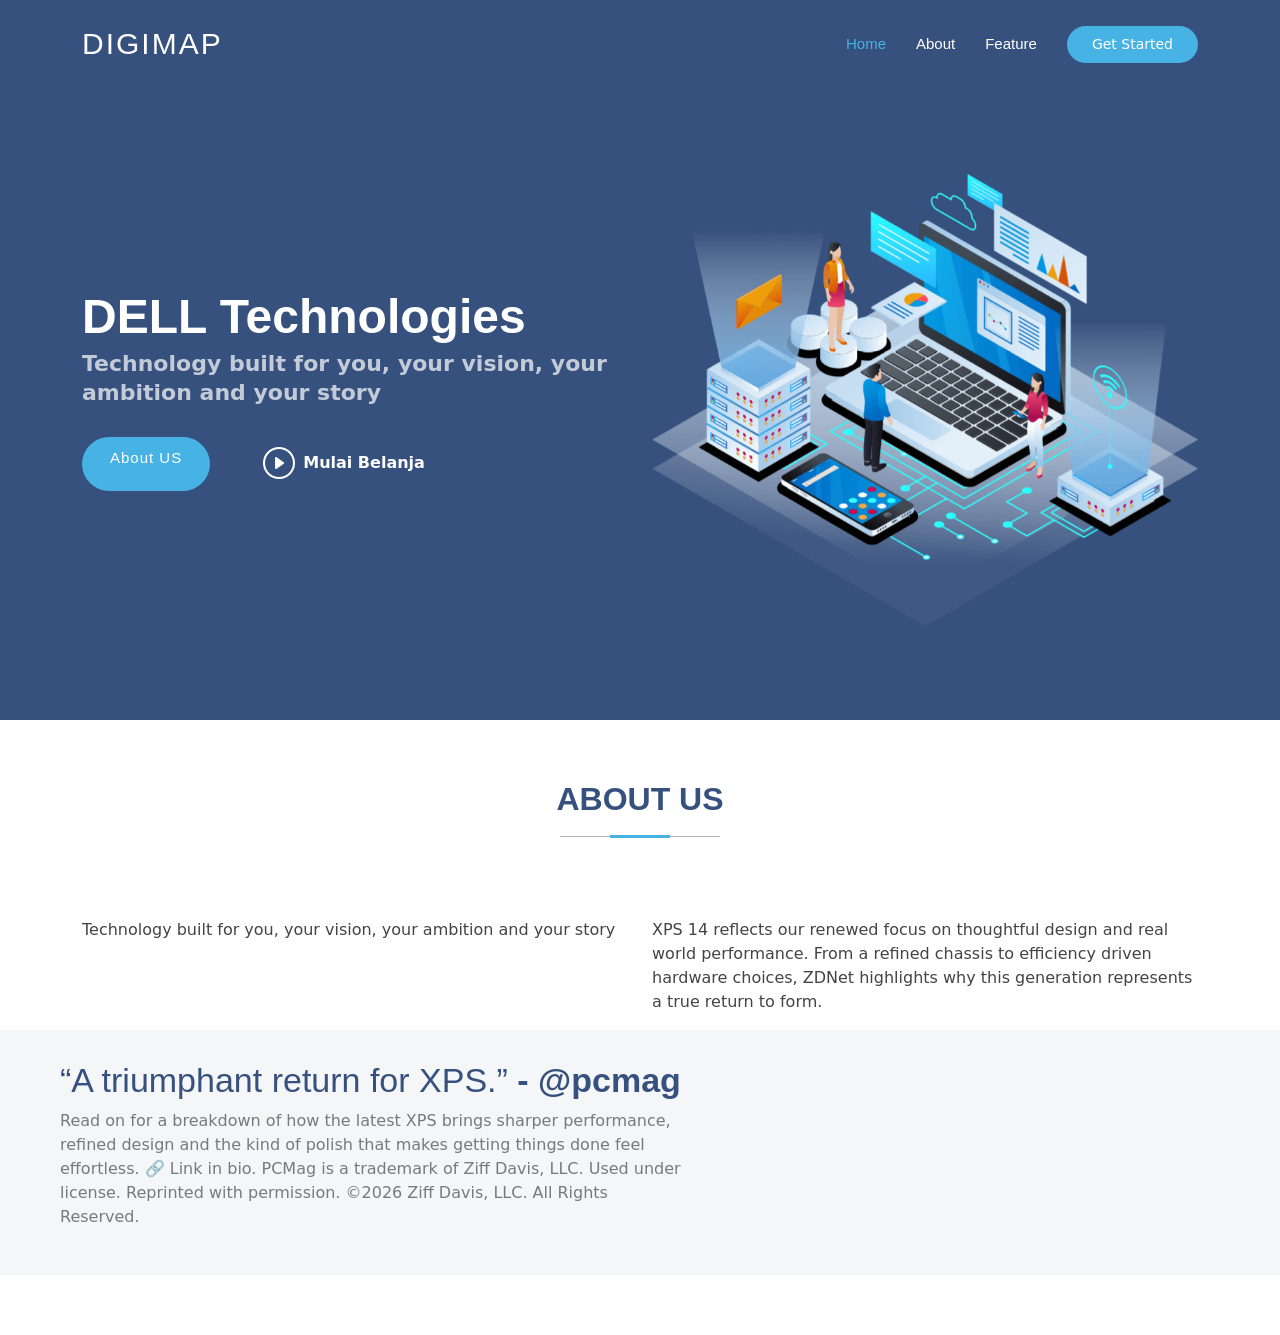
==== commit e60c0aee: "Tugas pra ETS" ====
--- a/pertemuan5.html
+++ b/pertemuan5.html
@@ -45,7 +45,7 @@
             <a href="index.html" class="logo d-flex align-items-center me-auto">
                 <!-- Uncomment the line below if you also wish to use an image logo -->
                 <!-- <img src="assets/img/logo.webp" alt=""> -->
-                <h1 class="sitename">Arsha</h1>
+                <h1 class="sitename">Digimap</h1>
             </a>
 
             <nav id="navmenu" class="navmenu">
@@ -131,13 +131,13 @@
                             </div>
 
 
-                        <div class="col-lg-5 order-1 order-lg-2 why-us-img">
-                            <img src="assets/img/image.png" class="img-fluid" alt="" data-aos="zoom-in"
-                                data-aos-delay="100">
+                            <div class="col-lg-5 order-1 order-lg-2 why-us-img">
+                                <img src="assets/img/image.png" class="img-fluid" alt="" data-aos="zoom-in"
+                                    data-aos-delay="100">
+                            </div>
                         </div>
+
                     </div>
-
-                </div>
 
             </section><!-- /Why Us Section -->
     </main>
--- a/assets/css/main.css
+++ b/assets/css/main.css
@@ -154,11 +154,15 @@
 
 .header .logo {
   line-height: 1;
-}
+  
+}
+
+
 
 .header .logo img {
   max-height: 36px;
   margin-right: 8px;
+  background-color: transparent;
 }
 
 .header .logo h1 {
@@ -168,6 +172,7 @@
   color: var(--heading-color);
   letter-spacing: 2px;
   text-transform: uppercase;
+  mix-blend-mode: multiply;
 }
 
 .header .btn-getstarted,
@@ -892,8 +897,13 @@
   font-size: 16px;
   transition: 0.5s;
   margin-left: 25px;
+  padding: 10px 28px 12px 28px;
+  border-radius: 50px;
   color: var(--default-color);
   font-weight: 600;
+  background-color: transparent;
+
+
 }
 
 .hero .btn-watch-video i {
@@ -1200,8 +1210,11 @@
   height: 100%;
 }
 
-.services .service-item .icon {
-  margin-bottom: 10px;
+.services .service-item img {
+  width: 60px;  
+  height: auto;
+  display: block;
+  margin: 0 0 15px; 
 }
 
 .services .service-item .icon i {
@@ -2135,6 +2148,13 @@
   height: 100%;
 }
 
+.contact .info-wrap iframe{
+  width: 100%;
+  height: 300px; /* bebas, sesuaikan */
+  border: 0;
+  display: block;
+}
+
 @media (max-width: 575px) {
   .contact .info-wrap {
     padding: 20px;
@@ -2184,6 +2204,12 @@
   border-top: 3px solid var(--accent-color);
   border-bottom: 3px solid var(--accent-color);
   box-shadow: 0px 0px 20px rgba(0, 0, 0, 0.1);
+}
+
+.map-container iframe{
+  width: 10%;
+  height: 10px; /* bebas, sesuaikan */
+  border: 0;
 }
 
 @media (max-width: 575px) {
